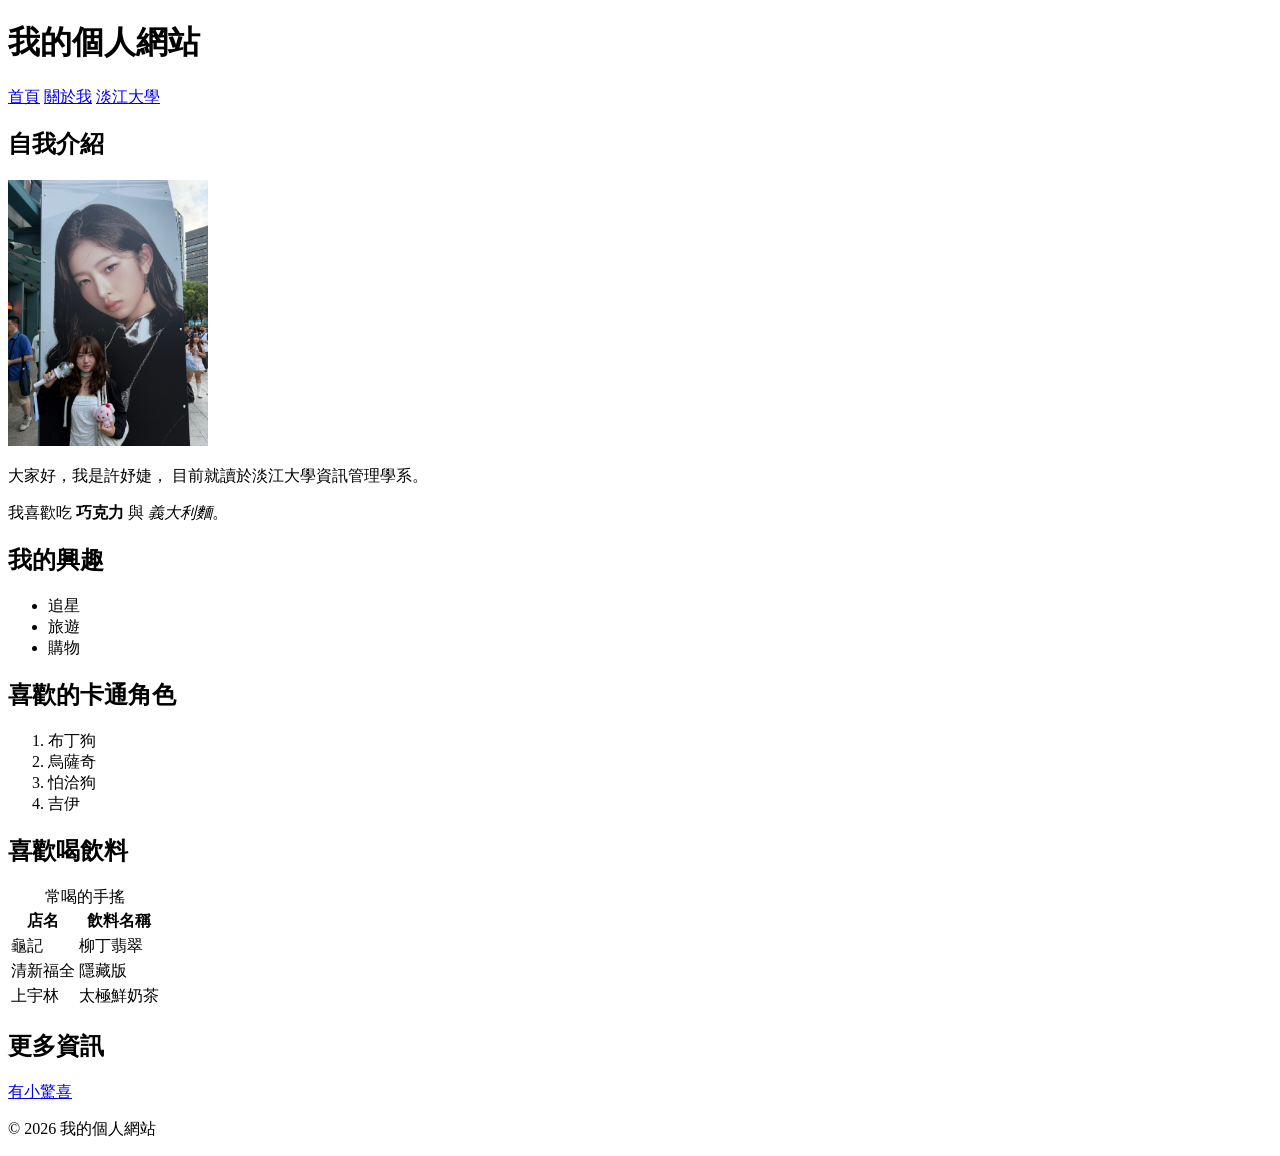
==== index.html @ f2412a9d "sync" ====
<!DOCTYPE html>
<html lang="zh-Hant">

<head>
  <!-- 設定文字編碼，避免中文顯示亂碼 -->
  <meta charset="UTF-8">

  <!-- 讓網頁能適應手機與不同螢幕尺寸 -->
  <meta name="viewport" content="width=device-width, initial-scale=1.0">

  <!-- 設定瀏覽器分頁標題 -->
  <title>我的個人網站</title>
</head>

<body>
  <!-- header：網頁的頁首區域 -->
  <header>
    <!-- h1：網頁最主要的標題 -->
    <h1>我的個人網站</h1>

    <!-- nav：放置網頁導覽連結 -->
    <nav>
      <!-- 連結到目前的首頁 -->
      <a href="index.html">首頁</a>

      <!-- 連結到同一個資料夾中的 about.html -->
      <a href="about.html">關於我</a>

      <!-- 連結到外部網站 -->
      <!-- target="_blank" 代表在新分頁開啟 -->
      <a
        href="https://www.tku.edu.tw/"
        target="_blank"
        rel="noreferrer"
      >
        淡江大學
      </a>
    </nav>
  </header>

  <!-- main：網頁的主要內容 -->
  <main>

    <!-- section：自我介紹區域 -->
    <section>
      <h2>自我介紹</h2>

      <!-- 插入圖片 -->
      <!-- src：圖片檔案的位置 -->
      <!-- alt：圖片無法顯示時的替代文字 -->
      <!-- width：設定圖片寬度 -->
      <img
        src="images/my_photo.jpg"
        alt="我的個人照片"
        width="200"
      >

      <!-- p：建立段落 -->
      <p>
        大家好，我是許妤婕，
        目前就讀於淡江大學資訊管理學系。
      </p>

      <!-- strong：表示重要或需要強調的文字 -->
      <!-- em：表示語氣上的強調文字 -->
      <p>
        我喜歡吃
        <strong>巧克力</strong>
        與
        <em>義大利麵</em>。
      </p>
    </section>

    <!-- section：興趣清單區域 -->
    <section>
      <h2>我的興趣</h2>

      <!-- ul：建立無序清單 -->
      <ul>
        <!-- li：清單中的一個項目 -->
        <li>追星</li>
        <li>旅遊</li>
        <li>購物</li>
      </ul>
    </section>

    <!-- section：學習步驟區域 -->
    <section>
      <h2>喜歡的卡通角色</h2>

      <!-- ol：建立有順序的清單 -->
      <ol>
        <li>布丁狗</li>
        <li>烏薩奇</li>
        <li>怕洽狗</li>
        <li>吉伊</li>
      </ol>
    </section>

    <!-- section：課程表格區域 -->
    <section>
      <h2>喜歡喝飲料</h2>

      <!-- table：建立表格 -->
      <table>
        <!-- caption：設定表格標題 -->
        <caption>常喝的手搖</caption>

        <!-- thead：表格的標題區域 -->
        <thead>
          <tr>
            <!-- th：表格標題欄位 -->
            <th scope="col">店名</th>
            <th scope="col">飲料名稱</th>
          </tr>
        </thead>

        <!-- tbody：表格的資料內容區域 -->
        <tbody>
          <!-- tr：建立一列表格資料 -->
          <tr>
            <!-- td：一般資料欄位 -->
            <td>龜記</td>
            <td>柳丁翡翠</td>
          </tr>

          <tr>
            <td>清新福全</td>
            <td>隱藏版</td>
          </tr>

          <tr>
            <td>上宇林</td>
            <td>太極鮮奶茶</td>
          </tr>
        </tbody>
      </table>
    </section>

    <!-- div：一般區塊容器，本身沒有特殊語意 -->
    <div>
      <h2>更多資訊</h2>

      <!-- 插入連結到 about.html -->
      <p>
        <a href="https://www.youtube.com/watch?v=oLwlM4g-2aw&list=RDoLwlM4g-2aw&start_radio=1">有小驚喜</a>
      </p>
    </div>
  </main>

  <!-- footer：網頁的頁尾區域 -->
  <footer>
    <p>© 2026 我的個人網站</p>
  </footer>
</body>

</html>
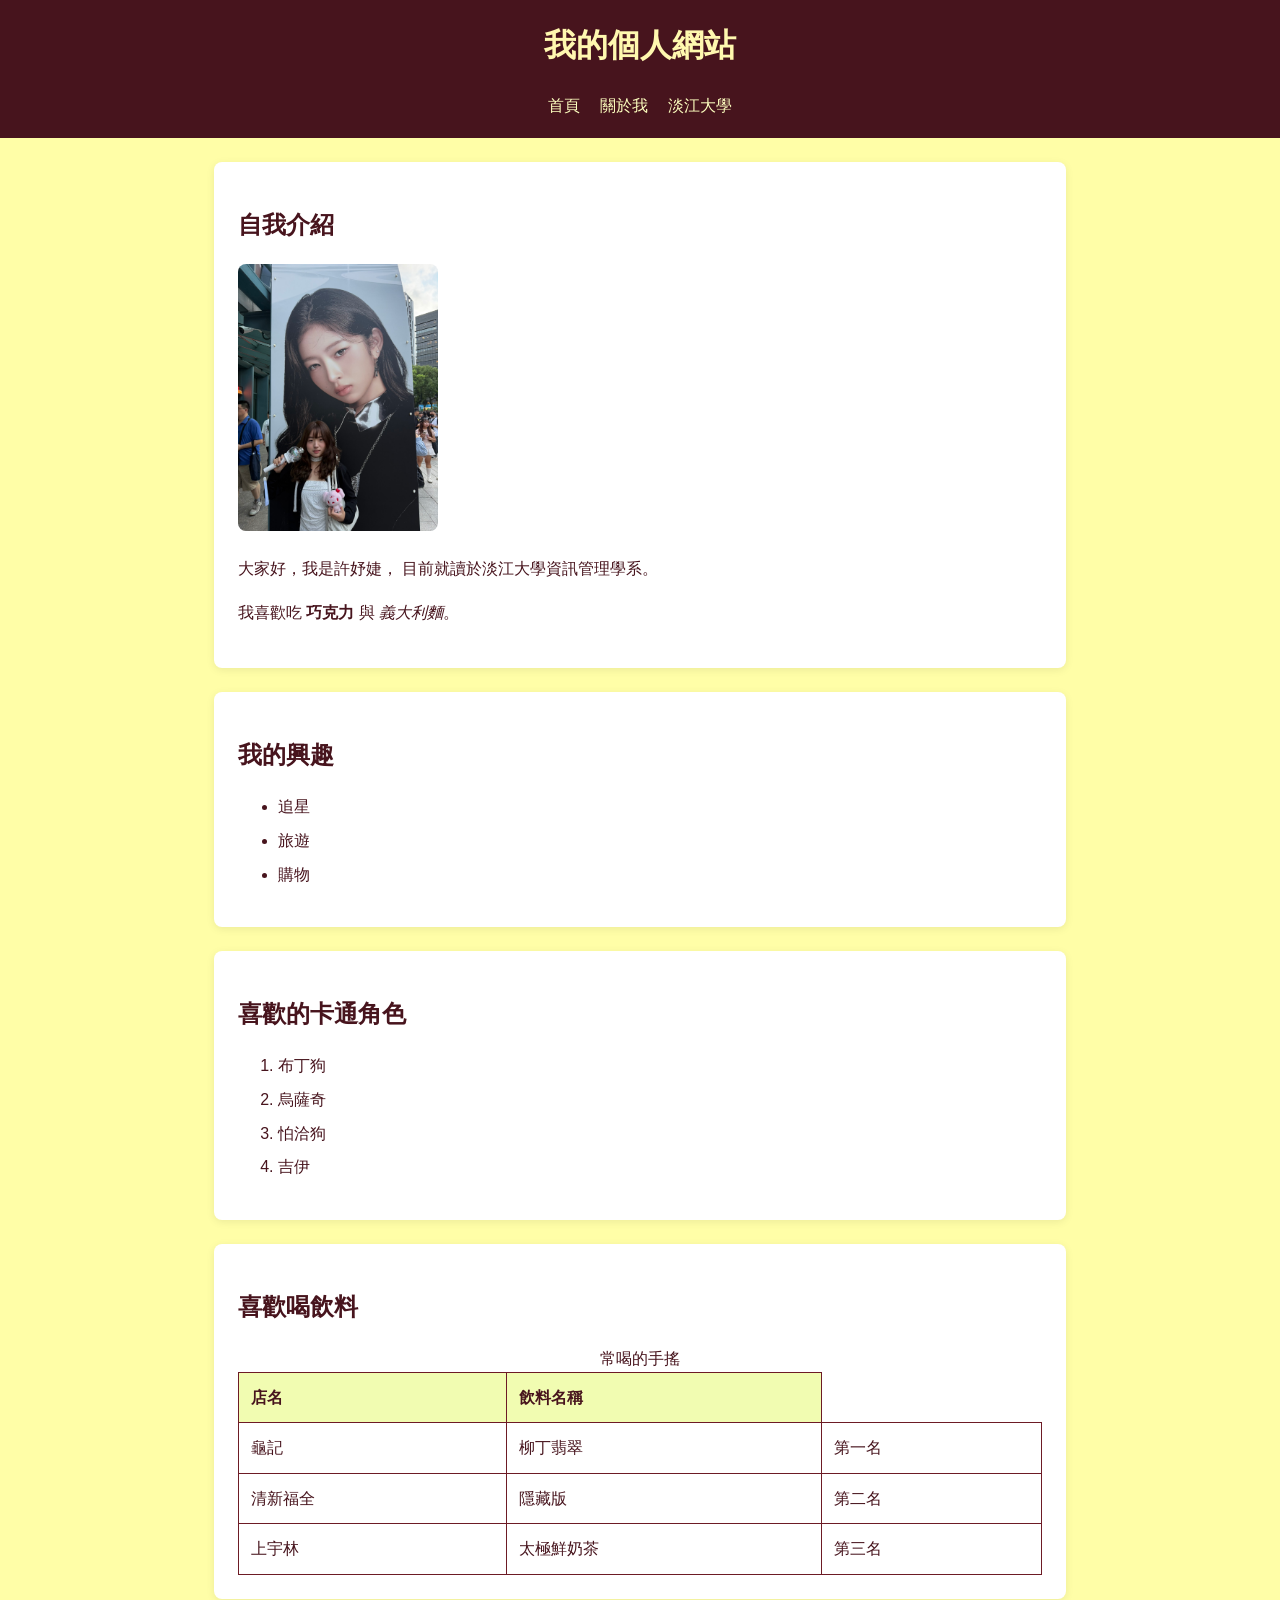
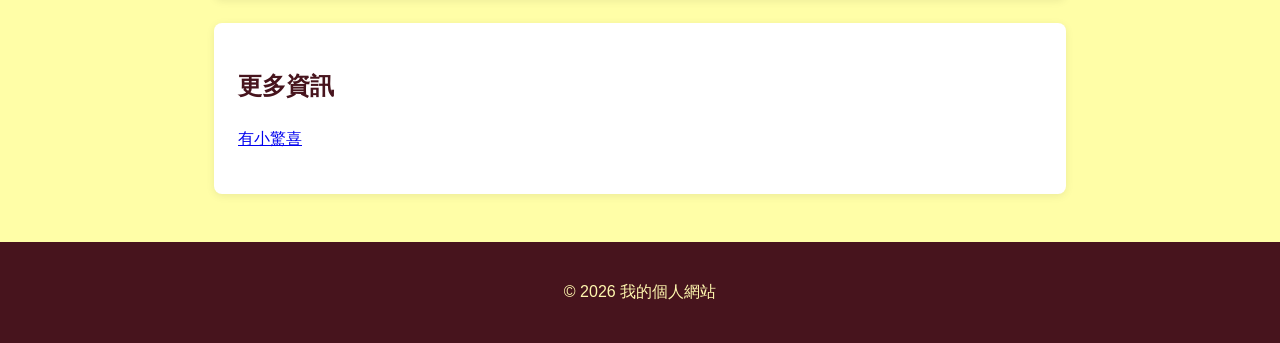
==== commit 47e7cc5e: "完成Week4作業" ====
--- a/index.html
+++ b/index.html
@@ -10,6 +10,8 @@
 
   <!-- 設定瀏覽器分頁標題 -->
   <title>我的個人網站</title>
+
+  <link rel="stylesheet" href="style.css">
 </head>
 
 <body>
@@ -122,16 +124,19 @@
             <!-- td：一般資料欄位 -->
             <td>龜記</td>
             <td>柳丁翡翠</td>
+            <td>第一名</td>
           </tr>
 
           <tr>
             <td>清新福全</td>
             <td>隱藏版</td>
+            <td>第二名</td>
           </tr>
 
           <tr>
             <td>上宇林</td>
             <td>太極鮮奶茶</td>
+            <td>第三名</td>
           </tr>
         </tbody>
       </table>
--- a/style.css
+++ b/style.css
@@ -0,0 +1,125 @@
+/* 讓寬度計算更容易理解 */
+* {
+  box-sizing: border-box;
+}
+
+/* 整個網頁的基本設定 */
+body {
+  margin: 0;
+  color: #47141d;
+  background-color: #fffea7;
+  font-family: Arial, "Microsoft JhengHei", sans-serif;
+  line-height: 1.6;
+}
+
+/* 頁首與頁尾 */
+header,
+footer {
+  padding: 20px;
+  color: rgb(255, 248, 175);
+  text-align: center;
+  background-color: #47141d;
+}
+
+/* 導覽列 */
+nav {
+  display: flex;
+  justify-content: center;
+  gap: 20px;
+}
+
+nav a {
+  color: rgb(253, 255, 191);
+  text-decoration: none;
+}
+
+nav a:hover {
+  text-decoration: underline;
+}
+
+/* 主要內容 */
+main {
+  width: 90%;
+  max-width: 900px;
+  margin: 0 auto;
+  padding: 24px;
+}
+
+/* 內容區段 */
+section,
+main > div {
+  margin-bottom: 24px;
+  padding: 24px;
+  background-color: white;
+  border-radius: 8px;
+  box-shadow: 0 2px 8px rgba(0, 0, 0, 0.08);
+}
+
+/* 標題與文字 */
+h1 {
+  margin-top: 0;
+}
+
+h2 {
+  color: #47141d;
+}
+
+p {
+  line-height: 1.8;
+}
+
+/* 圖片 */
+img {
+  max-width: 100%;
+  height: auto;
+  border-radius: 8px;
+}
+
+/* 清單 */
+li {
+  margin-bottom: 8px;
+}
+
+/* 表格 */
+table {
+  width: 100%;
+  border-collapse: collapse;
+}
+
+th,
+td {
+  padding: 12px;
+  border: 1px solid #6d1b25;
+  text-align: left;
+}
+
+th {
+  background-color: #f1fcb1;
+}
+
+/* 手機版面 */
+@media (max-width: 600px) {
+  header,
+  footer {
+    padding: 16px;
+  }
+
+  main {
+    width: 100%;
+    padding: 16px;
+  }
+
+  section,
+  main > div {
+    padding: 16px;
+  }
+
+  nav {
+    flex-direction: column;
+    gap: 8px;
+  }
+
+  table {
+    font-size: 14px;
+  }
+}
